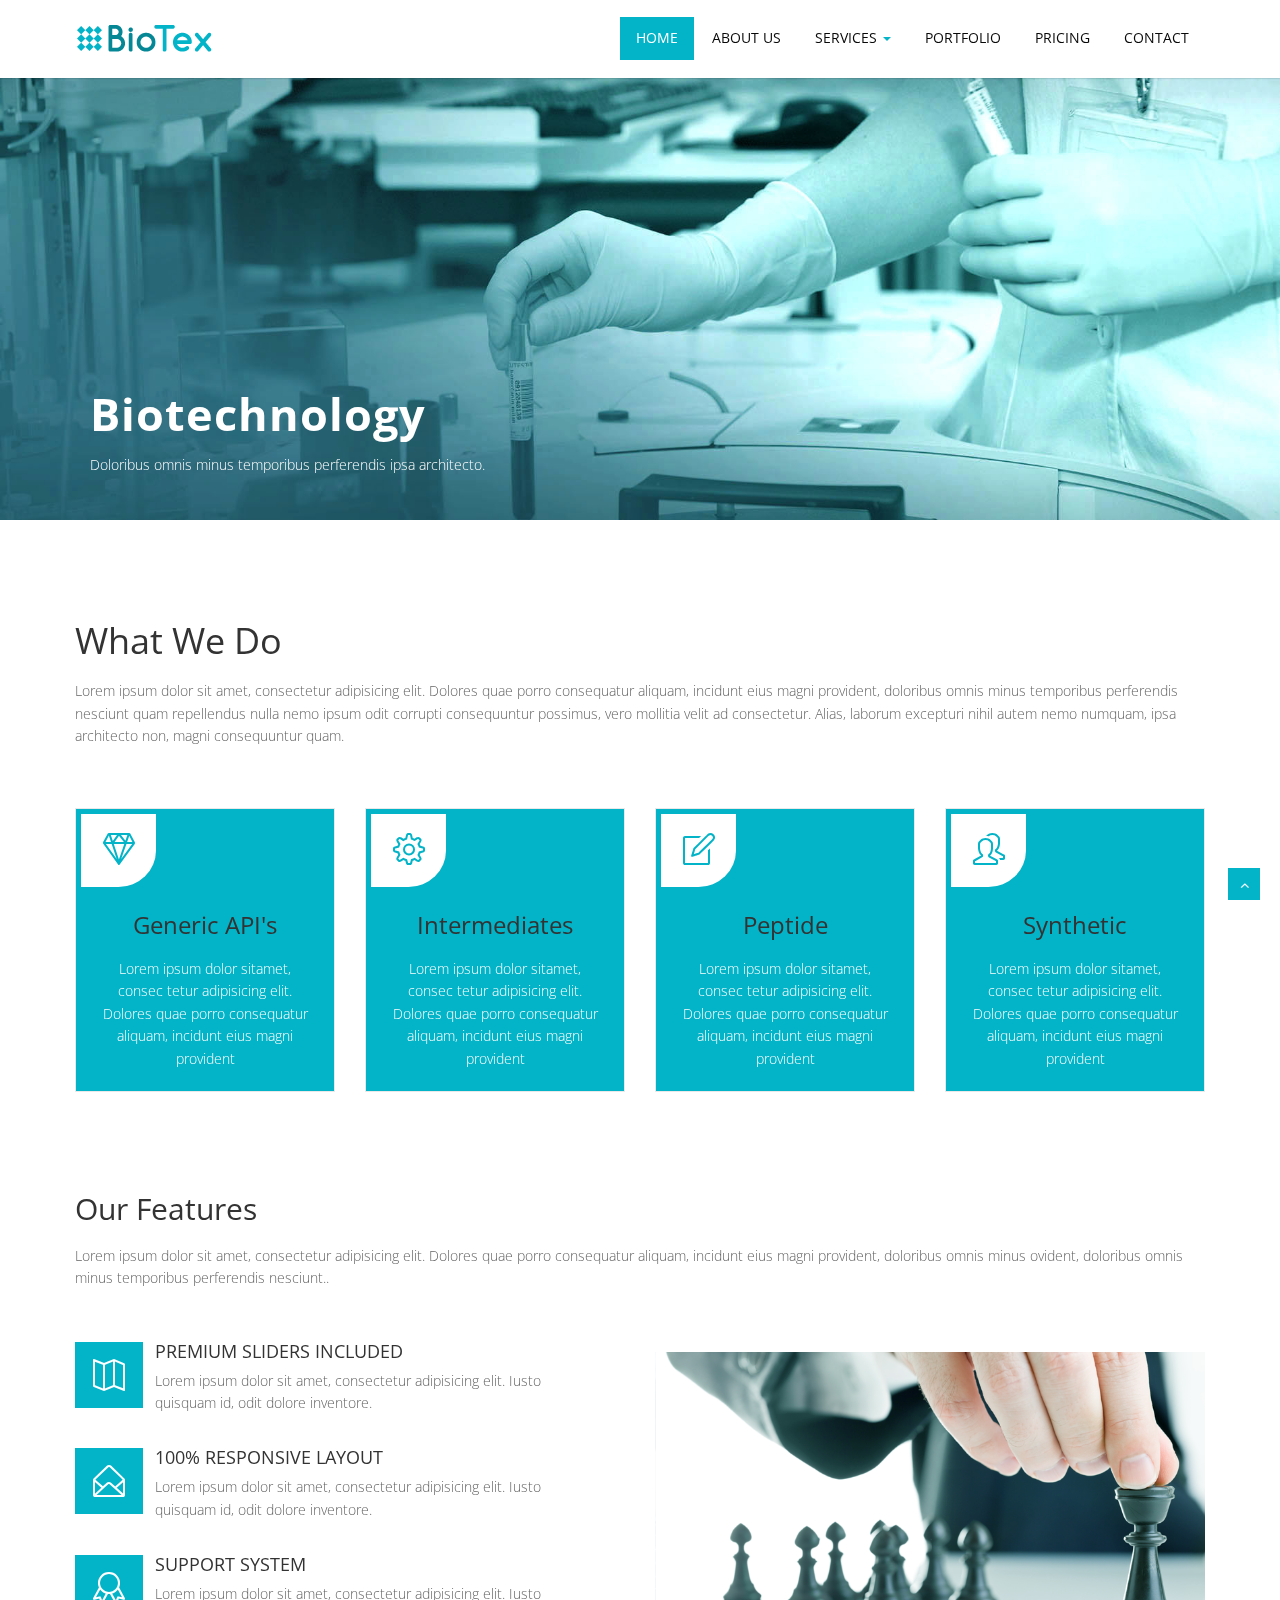
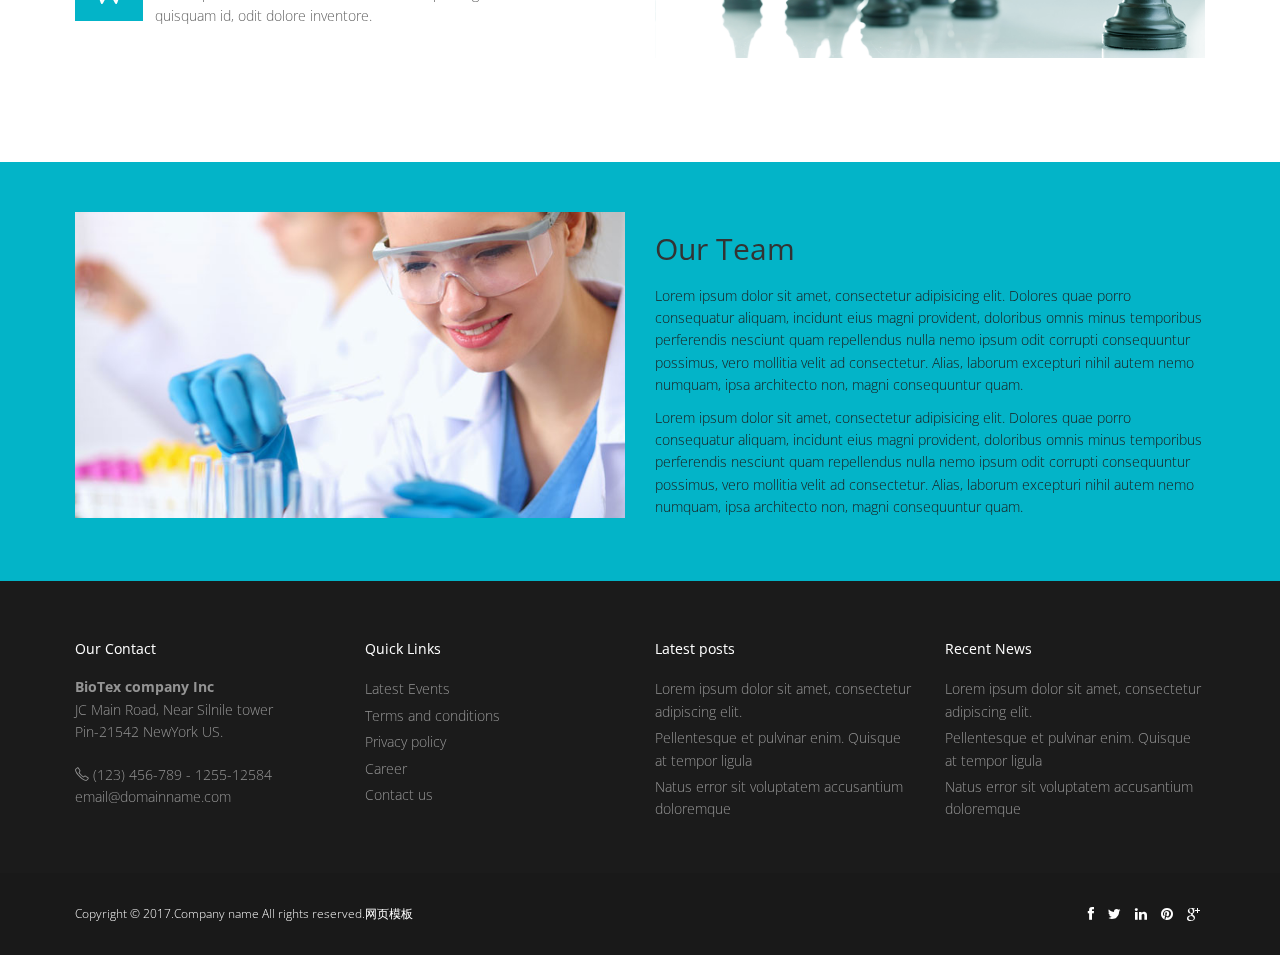
==== index.html @ 4a06a9ca "first add" ====
<!DOCTYPE html>
<html lang="en">
<head>
<meta charset="utf-8">
<title>Home</title>
<meta name="viewport" content="width=device-width, initial-scale=1.0" />
<meta name="description" content="" />
<meta name="author" content="" />
<!-- css -->
<link href="css/bootstrap.min.css" rel="stylesheet" />
<link rel="stylesheet" href="simple-line-icons/css/simple-line-icons.css">
<link href="css/fancybox/jquery.fancybox.css" rel="stylesheet"> 
<link href="css/flexslider.css" rel="stylesheet" /> 
<link href="css/style.css" rel="stylesheet" />
 
<!-- HTML5 shim, for IE6-8 support of HTML5 elements -->
<!--[if lt IE 9]>
      <script src="http://html5shim.googlecode.com/svn/trunk/html5.js"></script>
    <![endif]-->

</head>
<body>
<div id="wrapper" class="home-page">
	<!-- start header -->
	<header>
        <div class="navbar navbar-fixed-top">
            <div class="container">
                <div class="navbar-header">
                    <button type="button" class="navbar-toggle" data-toggle="collapse" data-target=".navbar-collapse">
                        <span class="icon-bar"></span>
                        <span class="icon-bar"></span>
                        <span class="icon-bar"></span>
                    </button>
                    <a class="navbar-brand" href="index.html"><img src="img/logo.png" alt="logo"/></a>
                </div>
                <div class="navbar-collapse collapse ">
                    <ul class="nav navbar-nav">
                        <li class="active"><a href="index.html">Home</a></li> 
						<li><a href="about.html">About Us</a></li>
						<li><a href="services.html">Services</a></li>
                        <li><a href="portfolio.html">Portfolio</a></li>
                        <li><a href="pricing.html">Pricing</a></li>
                        <li><a href="contact.html">Contact</a></li>
                    </ul>
                </div>
            </div>
        </div>
		
		
<div class="navbar-wrapper">
            <div class="container-fluid">
                <nav class="navbar navbar-fixed-top">
                    <div class="container">
                        <div class="navbar-header">
                            <button type="button" class="navbar-toggle collapsed" data-toggle="collapse" data-target="#navbar" aria-expanded="false" aria-controls="navbar">
                            <span class="sr-only">Toggle navigation</span>
                            <span class="icon-bar"></span>
                            <span class="icon-bar"></span>
                            <span class="icon-bar"></span>
                            </button>
                    <a class="navbar-brand" href="index.html"><img src="img/logo.png" alt="logo"/></a>
                            
                        </div>
                        <div id="navbar" class="navbar-collapse collapse">
						
						  <ul class="nav navbar-nav">
                        <li class="active"><a href="index.html">Home</a></li> 
						<li><a href="about.html">About Us</a></li> 
						  <li class=" dropdown"><a href="#" class="dropdown-toggle active" data-toggle="dropdown" role="button" aria-haspopup="true" aria-expanded="false">Services <span class="caret"></span></a>
                                        <ul class="dropdown-menu">
                                            <li><a href="services.html">IT Services</a></li>
                                            <li><a href="#">Consultancy</a></li>
                                            <li><a href="#">Mobile Dev</a></li>
                                        </ul>
                                    </li>
									
                        <li><a href="portfolio.html">Portfolio</a></li>
                        <li><a href="pricing.html">Pricing</a></li>
                        <li><a href="contact.html">Contact</a></li>
                    </ul>
					
                            
                                    
                            </ul> 
                        </div>
                    </div>
                </nav>
            </div>
        </div>
		
	</header>
	<!-- end header -->
	<section id="banner">

	<!-- Slider -->
        <div id="main-slider" class="flexslider">
            <ul class="slides">
              <li>
                <img src="img/slides/1.jpg" alt="" />
					 <div class="container">
					<div class="row">
						<div class="col-lg-12">
                <div class="flex-caption">
                    <h3>Biotechnology</h3> 
					<p>Doloribus omnis minus temporibus perferendis ipsa architecto.</p>  
                </div>
				 </div>
            </div>
        </div>
              </li>
              <li>
                <img src="img/slides/2.jpg" alt="" />
				 <div class="container">
					<div class="row">
						<div class="col-lg-12">
                <div class="flex-caption">
                    <h3>Active Pharma</h3> 
					<p>Lorem ipsum dolor sit amet, consectetur adipisicing elitincidunt.</p>  
                </div>
				 </div>
            </div>
        </div>
              </li>
            </ul>
        </div>
		
	<!-- end slider -->
 
	</section>
	<section class="callaction">
	<div class="container">
		<div class="row">
			<div class="col-lg-12">
				<div><h1>What We Do</h1>Lorem ipsum dolor sit amet, consectetur adipisicing elit. Dolores quae porro consequatur aliquam, incidunt eius magni provident, doloribus omnis minus temporibus perferendis nesciunt quam repellendus nulla nemo ipsum odit corrupti consequuntur possimus, vero mollitia velit ad consectetur. Alias, laborum excepturi nihil autem nemo numquam, ipsa architecto non, magni consequuntur quam.</div>
				
			</div>
		</div>
	</div>
	</section>
	
	
	<section id="content">
	
	
	<div class="container">
			<div class="row">
		<div class="skill-home"> <div class="skill-home-solid clearfix"> 
		<div class="col-md-3 text-center">
		<div class="box-content"> 
		<span class="icons c1"><i class="icon-diamond icons"></i></span> <div class="box-area">
		<h3>Generic API's</h3> <p>Lorem ipsum dolor sitamet, consec tetur adipisicing elit. Dolores quae porro consequatur aliquam, incidunt eius magni provident</p></div>
		</div></div>
		<div class="col-md-3 text-center"> 
		<div class="box-content"> 
		<span class="icons c2"><i class="icon-settings icons"></i></span> <div class="box-area">
		<h3>Intermediates</h3> <p>Lorem ipsum dolor sitamet, consec tetur adipisicing elit. Dolores quae porro consequatur aliquam, incidunt eius magni provident</p></div>
		</div></div>
		<div class="col-md-3 text-center"> 
		<div class="box-content"> 
		<span class="icons c3"><i class="icon-note icons"></i></span> <div class="box-area">
		<h3>Peptide</h3> <p>Lorem ipsum dolor sitamet, consec tetur adipisicing elit. Dolores quae porro consequatur aliquam, incidunt eius magni provident</p></div>
		</div></div>
		<div class="col-md-3 text-center"> 
		<div class="box-content">
		<span class="icons c4"><i class="icon-people icons"></i></span> <div class="box-area">
		<h3>Synthetic</h3> <p>Lorem ipsum dolor sitamet, consec tetur adipisicing elit. Dolores quae porro consequatur aliquam, incidunt eius magni provident</p>
		</div></div>
		</div></div></div>
		</div> 
	 

	</div>
	</section>
	<section class="features">
        <div class="container">
		  	<div class="row">
			<div class="col-md-12">
				<div><h2>Our Features</h2>Lorem ipsum dolor sit amet, consectetur adipisicing elit. Dolores quae porro consequatur aliquam, incidunt eius magni provident, doloribus omnis minus ovident, doloribus omnis minus temporibus perferendis nesciunt..</div>
				<br/>
			</div>
		</div>
          <div class="row">         
            <div class="col-md-6">
              <div class="features-item">
                <div class="features">
                  <div class="icon">
                   <i class="icon-map icons"></i>
                  </div>
                  <div class="features-content">
                    <h3>Premium Sliders Included</h3>
                    <p>Lorem ipsum dolor sit amet, consectetur adipisicing elit. Iusto quisquam id, odit dolore inventore.</p>
                  </div>
                </div>
                <div class="features">
                  <div class="icon">
                    <i class="icon-envelope-open icons"></i>
                  </div>
                  <div class="features-content">
                    <h3>100% Responsive Layout</h3>
                    <p>Lorem ipsum dolor sit amet, consectetur adipisicing elit. Iusto quisquam id, odit dolore inventore.</p>
                  </div>
                </div>
                <div class="features">
                  <div class="icon">
                    <i class="icon-badge icons"></i>
                  </div>
                  <div class="features-content">
                    <h3>Support System</h3>
                    <p>Lorem ipsum dolor sit amet, consectetur adipisicing elit. Iusto quisquam id, odit dolore inventore.</p>
                  </div>
                </div>
              </div>
            </div>
            <div class="col-md-6">
              <img class="img-responsive" src="img/img1.png" alt="">
            </div>
          </div>
        </div>
      </section>
	  
		<section class="aboutUs">
	<div class="container">
		<div class="row">
		<div class="col-md-6"><img src="img/img2.png" class="img-center" alt="" /></div>
			<div class="col-md-6">
				<div><h2>Our Team</h2>
				<p>Lorem ipsum dolor sit amet, consectetur adipisicing elit. Dolores quae porro consequatur aliquam, incidunt eius magni provident, doloribus omnis minus temporibus perferendis nesciunt quam repellendus nulla nemo ipsum odit corrupti consequuntur possimus, vero mollitia velit ad consectetur. Alias, laborum excepturi nihil autem nemo numquam, ipsa architecto non, magni consequuntur quam.</p>
				<p>Lorem ipsum dolor sit amet, consectetur adipisicing elit. Dolores quae porro consequatur aliquam, incidunt eius magni provident, doloribus omnis minus temporibus perferendis nesciunt quam repellendus nulla nemo ipsum odit corrupti consequuntur possimus, vero mollitia velit ad consectetur. Alias, laborum excepturi nihil autem nemo numquam, ipsa architecto non, magni consequuntur quam.</p>
				</div>
				<br/>
			</div>
		</div> 
	
	</div>
	</section> 
	 
	<footer>
	<div class="container">
		<div class="row">
			<div class="col-lg-3">
				<div class="widget">
					<h5 class="widgetheading">Our Contact</h5>
					<address>
					<strong>BioTex company Inc</strong><br>
					JC Main Road, Near Silnile tower<br>
					 Pin-21542 NewYork US.</address>
					<p>
						<i class="icon-phone"></i> (123) 456-789 - 1255-12584 <br>
						<i class="icon-envelope-alt"></i> email@domainname.com
					</p>
				</div>
			</div>
			<div class="col-lg-3">
				<div class="widget">
					<h5 class="widgetheading">Quick Links</h5>
					<ul class="link-list">
						<li><a href="#">Latest Events</a></li>
						<li><a href="#">Terms and conditions</a></li>
						<li><a href="#">Privacy policy</a></li>
						<li><a href="#">Career</a></li>
						<li><a href="#">Contact us</a></li>
					</ul>
				</div>
			</div>
			<div class="col-lg-3">
				<div class="widget">
					<h5 class="widgetheading">Latest posts</h5>
					<ul class="link-list">
						<li><a href="#">Lorem ipsum dolor sit amet, consectetur adipiscing elit.</a></li>
						<li><a href="#">Pellentesque et pulvinar enim. Quisque at tempor ligula</a></li>
						<li><a href="#">Natus error sit voluptatem accusantium doloremque</a></li>
					</ul>
				</div>
			</div>
			<div class="col-lg-3">
				<div class="widget">
					<h5 class="widgetheading">Recent News</h5>
					<ul class="link-list">
						<li><a href="#">Lorem ipsum dolor sit amet, consectetur adipiscing elit.</a></li>
						<li><a href="#">Pellentesque et pulvinar enim. Quisque at tempor ligula</a></li>
						<li><a href="#">Natus error sit voluptatem accusantium doloremque</a></li>
					</ul>
				</div>
			</div>
		</div>
	</div>
	<div id="sub-footer">
		<div class="container">
			<div class="row">
				<div class="col-lg-6">
					<div class="copyright">
						<p>
							Copyright &copy; 2017.Company name All rights reserved.<a target="_blank" href="http://sc.chinaz.com/moban/">&#x7F51;&#x9875;&#x6A21;&#x677F;</a>
						</p>
					</div>
				</div>
				<div class="col-lg-6">
					<ul class="social-network">
						<li><a href="#" data-placement="top" title="Facebook"><i class="fa fa-facebook"></i></a></li>
						<li><a href="#" data-placement="top" title="Twitter"><i class="fa fa-twitter"></i></a></li>
						<li><a href="#" data-placement="top" title="Linkedin"><i class="fa fa-linkedin"></i></a></li>
						<li><a href="#" data-placement="top" title="Pinterest"><i class="fa fa-pinterest"></i></a></li>
						<li><a href="#" data-placement="top" title="Google plus"><i class="fa fa-google-plus"></i></a></li>
					</ul>
				</div>
			</div>
		</div>
	</div>
	</footer>
</div>
<a href="#" class="scrollup"><i class="fa fa-angle-up active"></i></a>
<!-- javascript
    ================================================== -->
<!-- Placed at the end of the document so the pages load faster -->
<script src="js/jquery.js"></script>
<script src="js/jquery.easing.1.3.js"></script>
<script src="js/bootstrap.min.js"></script>
<script src="js/jquery.fancybox.pack.js"></script>
<script src="js/jquery.fancybox-media.js"></script> 
<script src="js/portfolio/jquery.quicksand.js"></script>
<script src="js/portfolio/setting.js"></script>
<script src="js/jquery.flexslider.js"></script>
<script src="js/animate.js"></script>
<script src="js/custom.js"></script> 
</body>
</html>
---- simple-line-icons/css/simple-line-icons.css ----
@font-face {
  font-family: 'simple-line-icons';
  src: url('../fonts/Simple-Line-Icons.eot?-i3a2kk');
  src: url('../fonts/Simple-Line-Icons.eot?#iefix-i3a2kk') format('embedded-opentype'), url('../fonts/Simple-Line-Icons.ttf?-i3a2kk') format('truetype'), url('../fonts/Simple-Line-Icons.woff2?-i3a2kk') format('woff2'), url('../fonts/Simple-Line-Icons.woff?-i3a2kk') format('woff'), url('../fonts/Simple-Line-Icons.svg?-i3a2kk#simple-line-icons') format('svg');
  font-weight: normal;
  font-style: normal;
}
/*
 Use the following CSS code if you want to have a class per icon.
 Instead of a list of all class selectors, you can use the generic [class*="icon-"] selector, but it's slower: 
*/
.icon-user,
.icon-people,
.icon-user-female,
.icon-user-follow,
.icon-user-following,
.icon-user-unfollow,
.icon-login,
.icon-logout,
.icon-emotsmile,
.icon-phone,
.icon-call-end,
.icon-call-in,
.icon-call-out,
.icon-map,
.icon-location-pin,
.icon-direction,
.icon-directions,
.icon-compass,
.icon-layers,
.icon-menu,
.icon-list,
.icon-options-vertical,
.icon-options,
.icon-arrow-down,
.icon-arrow-left,
.icon-arrow-right,
.icon-arrow-up,
.icon-arrow-up-circle,
.icon-arrow-left-circle,
.icon-arrow-right-circle,
.icon-arrow-down-circle,
.icon-check,
.icon-clock,
.icon-plus,
.icon-close,
.icon-trophy,
.icon-screen-smartphone,
.icon-screen-desktop,
.icon-plane,
.icon-notebook,
.icon-mustache,
.icon-mouse,
.icon-magnet,
.icon-energy,
.icon-disc,
.icon-cursor,
.icon-cursor-move,
.icon-crop,
.icon-chemistry,
.icon-speedometer,
.icon-shield,
.icon-screen-tablet,
.icon-magic-wand,
.icon-hourglass,
.icon-graduation,
.icon-ghost,
.icon-game-controller,
.icon-fire,
.icon-eyeglass,
.icon-envelope-open,
.icon-envelope-letter,
.icon-bell,
.icon-badge,
.icon-anchor,
.icon-wallet,
.icon-vector,
.icon-speech,
.icon-puzzle,
.icon-printer,
.icon-present,
.icon-playlist,
.icon-pin,
.icon-picture,
.icon-handbag,
.icon-globe-alt,
.icon-globe,
.icon-folder-alt,
.icon-folder,
.icon-film,
.icon-feed,
.icon-drop,
.icon-drawar,
.icon-docs,
.icon-doc,
.icon-diamond,
.icon-cup,
.icon-calculator,
.icon-bubbles,
.icon-briefcase,
.icon-book-open,
.icon-basket-loaded,
.icon-basket,
.icon-bag,
.icon-action-undo,
.icon-action-redo,
.icon-wrench,
.icon-umbrella,
.icon-trash,
.icon-tag,
.icon-support,
.icon-frame,
.icon-size-fullscreen,
.icon-size-actual,
.icon-shuffle,
.icon-share-alt,
.icon-share,
.icon-rocket,
.icon-question,
.icon-pie-chart,
.icon-pencil,
.icon-note,
.icon-loop,
.icon-home,
.icon-grid,
.icon-graph,
.icon-microphone,
.icon-music-tone-alt,
.icon-music-tone,
.icon-earphones-alt,
.icon-earphones,
.icon-equalizer,
.icon-like,
.icon-dislike,
.icon-control-start,
.icon-control-rewind,
.icon-control-play,
.icon-control-pause,
.icon-control-forward,
.icon-control-end,
.icon-volume-1,
.icon-volume-2,
.icon-volume-off,
.icon-calender,
.icon-bulb,
.icon-chart,
.icon-ban,
.icon-bubble,
.icon-camrecorder,
.icon-camera,
.icon-cloud-download,
.icon-cloud-upload,
.icon-envelope,
.icon-eye,
.icon-flag,
.icon-heart,
.icon-info,
.icon-key,
.icon-link,
.icon-lock,
.icon-lock-open,
.icon-magnifier,
.icon-magnifier-add,
.icon-magnifier-remove,
.icon-paper-clip,
.icon-paper-plane,
.icon-power,
.icon-refresh,
.icon-reload,
.icon-settings,
.icon-star,
.icon-symble-female,
.icon-symbol-male,
.icon-target,
.icon-credit-card,
.icon-paypal,
.icon-social-tumblr,
.icon-social-twitter,
.icon-social-facebook,
.icon-social-instagram,
.icon-social-linkedin,
.icon-social-pintarest,
.icon-social-github,
.icon-social-gplus,
.icon-social-reddit,
.icon-social-skype,
.icon-social-dribbble,
.icon-social-behance,
.icon-social-foursqare,
.icon-social-soundcloud,
.icon-social-spotify,
.icon-social-stumbleupon,
.icon-social-youtube,
.icon-social-dropbox {
  font-family: 'simple-line-icons';
  speak: none;
  font-style: normal;
  font-weight: normal;
  font-variant: normal;
  text-transform: none;
  line-height: 1;
  /* Better Font Rendering =========== */
  -webkit-font-smoothing: antialiased;
  -moz-osx-font-smoothing: grayscale;
}
.icon-user:before {
  content: "\e005";
}
.icon-people:before {
  content: "\e001";
}
.icon-user-female:before {
  content: "\e000";
}
.icon-user-follow:before {
  content: "\e002";
}
.icon-user-following:before {
  content: "\e003";
}
.icon-user-unfollow:before {
  content: "\e004";
}
.icon-login:before {
  content: "\e066";
}
.icon-logout:before {
  content: "\e065";
}
.icon-emotsmile:before {
  content: "\e021";
}
.icon-phone:before {
  content: "\e600";
}
.icon-call-end:before {
  content: "\e048";
}
.icon-call-in:before {
  content: "\e047";
}
.icon-call-out:before {
  content: "\e046";
}
.icon-map:before {
  content: "\e033";
}
.icon-location-pin:before {
  content: "\e096";
}
.icon-direction:before {
  content: "\e042";
}
.icon-directions:before {
  content: "\e041";
}
.icon-compass:before {
  content: "\e045";
}
.icon-layers:before {
  content: "\e034";
}
.icon-menu:before {
  content: "\e601";
}
.icon-list:before {
  content: "\e067";
}
.icon-options-vertical:before {
  content: "\e602";
}
.icon-options:before {
  content: "\e603";
}
.icon-arrow-down:before {
  content: "\e604";
}
.icon-arrow-left:before {
  content: "\e605";
}
.icon-arrow-right:before {
  content: "\e606";
}
.icon-arrow-up:before {
  content: "\e607";
}
.icon-arrow-up-circle:before {
  content: "\e078";
}
.icon-arrow-left-circle:before {
  content: "\e07a";
}
.icon-arrow-right-circle:before {
  content: "\e079";
}
.icon-arrow-down-circle:before {
  content: "\e07b";
}
.icon-check:before {
  content: "\e080";
}
.icon-clock:before {
  content: "\e081";
}
.icon-plus:before {
  content: "\e095";
}
.icon-close:before {
  content: "\e082";
}
.icon-trophy:before {
  content: "\e006";
}
.icon-screen-smartphone:before {
  content: "\e010";
}
.icon-screen-desktop:before {
  content: "\e011";
}
.icon-plane:before {
  content: "\e012";
}
.icon-notebook:before {
  content: "\e013";
}
.icon-mustache:before {
  content: "\e014";
}
.icon-mouse:before {
  content: "\e015";
}
.icon-magnet:before {
  content: "\e016";
}
.icon-energy:before {
  content: "\e020";
}
.icon-disc:before {
  content: "\e022";
}
.icon-cursor:before {
  content: "\e06e";
}
.icon-cursor-move:before {
  content: "\e023";
}
.icon-crop:before {
  content: "\e024";
}
.icon-chemistry:before {
  content: "\e026";
}
.icon-speedometer:before {
  content: "\e007";
}
.icon-shield:before {
  content: "\e00e";
}
.icon-screen-tablet:before {
  content: "\e00f";
}
.icon-magic-wand:before {
  content: "\e017";
}
.icon-hourglass:before {
  content: "\e018";
}
.icon-graduation:before {
  content: "\e019";
}
.icon-ghost:before {
  content: "\e01a";
}
.icon-game-controller:before {
  content: "\e01b";
}
.icon-fire:before {
  content: "\e01c";
}
.icon-eyeglass:before {
  content: "\e01d";
}
.icon-envelope-open:before {
  content: "\e01e";
}
.icon-envelope-letter:before {
  content: "\e01f";
}
.icon-bell:before {
  content: "\e027";
}
.icon-badge:before {
  content: "\e028";
}
.icon-anchor:before {
  content: "\e029";
}
.icon-wallet:before {
  content: "\e02a";
}
.icon-vector:before {
  content: "\e02b";
}
.icon-speech:before {
  content: "\e02c";
}
.icon-puzzle:before {
  content: "\e02d";
}
.icon-printer:before {
  content: "\e02e";
}
.icon-present:before {
  content: "\e02f";
}
.icon-playlist:before {
  content: "\e030";
}
.icon-pin:before {
  content: "\e031";
}
.icon-picture:before {
  content: "\e032";
}
.icon-handbag:before {
  content: "\e035";
}
.icon-globe-alt:before {
  content: "\e036";
}
.icon-globe:before {
  content: "\e037";
}
.icon-folder-alt:before {
  content: "\e039";
}
.icon-folder:before {
  content: "\e089";
}
.icon-film:before {
  content: "\e03a";
}
.icon-feed:before {
  content: "\e03b";
}
.icon-drop:before {
  content: "\e03e";
}
.icon-drawar:before {
  content: "\e03f";
}
.icon-docs:before {
  content: "\e040";
}
.icon-doc:before {
  content: "\e085";
}
.icon-diamond:before {
  content: "\e043";
}
.icon-cup:before {
  content: "\e044";
}
.icon-calculator:before {
  content: "\e049";
}
.icon-bubbles:before {
  content: "\e04a";
}
.icon-briefcase:before {
  content: "\e04b";
}
.icon-book-open:before {
  content: "\e04c";
}
.icon-basket-loaded:before {
  content: "\e04d";
}
.icon-basket:before {
  content: "\e04e";
}
.icon-bag:before {
  content: "\e04f";
}
.icon-action-undo:before {
  content: "\e050";
}
.icon-action-redo:before {
  content: "\e051";
}
.icon-wrench:before {
  content: "\e052";
}
.icon-umbrella:before {
  content: "\e053";
}
.icon-trash:before {
  content: "\e054";
}
.icon-tag:before {
  content: "\e055";
}
.icon-support:before {
  content: "\e056";
}
.icon-frame:before {
  content: "\e038";
}
.icon-size-fullscreen:before {
  content: "\e057";
}
.icon-size-actual:before {
  content: "\e058";
}
.icon-shuffle:before {
  content: "\e059";
}
.icon-share-alt:before {
  content: "\e05a";
}
.icon-share:before {
  content: "\e05b";
}
.icon-rocket:before {
  content: "\e05c";
}
.icon-question:before {
  content: "\e05d";
}
.icon-pie-chart:before {
  content: "\e05e";
}
.icon-pencil:before {
  content: "\e05f";
}
.icon-note:before {
  content: "\e060";
}
.icon-loop:before {
  content: "\e064";
}
.icon-home:before {
  content: "\e069";
}
.icon-grid:before {
  content: "\e06a";
}
.icon-graph:before {
  content: "\e06b";
}
.icon-microphone:before {
  content: "\e063";
}
.icon-music-tone-alt:before {
  content: "\e061";
}
.icon-music-tone:before {
  content: "\e062";
}
.icon-earphones-alt:before {
  content: "\e03c";
}
.icon-earphones:before {
  content: "\e03d";
}
.icon-equalizer:before {
  content: "\e06c";
}
.icon-like:before {
  content: "\e068";
}
.icon-dislike:before {
  content: "\e06d";
}
.icon-control-start:before {
  content: "\e06f";
}
.icon-control-rewind:before {
  content: "\e070";
}
.icon-control-play:before {
  content: "\e071";
}
.icon-control-pause:before {
  content: "\e072";
}
.icon-control-forward:before {
  content: "\e073";
}
.icon-control-end:before {
  content: "\e074";
}
.icon-volume-1:before {
  content: "\e09f";
}
.icon-volume-2:before {
  content: "\e0a0";
}
.icon-volume-off:before {
  content: "\e0a1";
}
.icon-calender:before {
  content: "\e075";
}
.icon-bulb:before {
  content: "\e076";
}
.icon-chart:before {
  content: "\e077";
}
.icon-ban:before {
  content: "\e07c";
}
.icon-bubble:before {
  content: "\e07d";
}
.icon-camrecorder:before {
  content: "\e07e";
}
.icon-camera:before {
  content: "\e07f";
}
.icon-cloud-download:before {
  content: "\e083";
}
.icon-cloud-upload:before {
  content: "\e084";
}
.icon-envelope:before {
  content: "\e086";
}
.icon-eye:before {
  content: "\e087";
}
.icon-flag:before {
  content: "\e088";
}
.icon-heart:before {
  content: "\e08a";
}
.icon-info:before {
  content: "\e08b";
}
.icon-key:before {
  content: "\e08c";
}
.icon-link:before {
  content: "\e08d";
}
.icon-lock:before {
  content: "\e08e";
}
.icon-lock-open:before {
  content: "\e08f";
}
.icon-magnifier:before {
  content: "\e090";
}
.icon-magnifier-add:before {
  content: "\e091";
}
.icon-magnifier-remove:before {
  content: "\e092";
}
.icon-paper-clip:before {
  content: "\e093";
}
.icon-paper-plane:before {
  content: "\e094";
}
.icon-power:before {
  content: "\e097";
}
.icon-refresh:before {
  content: "\e098";
}
.icon-reload:before {
  content: "\e099";
}
.icon-settings:before {
  content: "\e09a";
}
.icon-star:before {
  content: "\e09b";
}
.icon-symble-female:before {
  content: "\e09c";
}
.icon-symbol-male:before {
  content: "\e09d";
}
.icon-target:before {
  content: "\e09e";
}
.icon-credit-card:before {
  content: "\e025";
}
.icon-paypal:before {
  content: "\e608";
}
.icon-social-tumblr:before {
  content: "\e00a";
}
.icon-social-twitter:before {
  content: "\e009";
}
.icon-social-facebook:before {
  content: "\e00b";
}
.icon-social-instagram:before {
  content: "\e609";
}
.icon-social-linkedin:before {
  content: "\e60a";
}
.icon-social-pintarest:before {
  content: "\e60b";
}
.icon-social-github:before {
  content: "\e60c";
}
.icon-social-gplus:before {
  content: "\e60d";
}
.icon-social-reddit:before {
  content: "\e60e";
}
.icon-social-skype:before {
  content: "\e60f";
}
.icon-social-dribbble:before {
  content: "\e00d";
}
.icon-social-behance:before {
  content: "\e610";
}
.icon-social-foursqare:before {
  content: "\e611";
}
.icon-social-soundcloud:before {
  content: "\e612";
}
.icon-social-spotify:before {
  content: "\e613";
}
.icon-social-stumbleupon:before {
  content: "\e614";
}
.icon-social-youtube:before {
  content: "\e008";
}
.icon-social-dropbox:before {
  content: "\e00c";
}
---- css/style.css ----
/*
Author URI: http://webthemez.com/
Note: 
Licence under Creative Commons Attribution 3.0 
Do not remove the back-link in this web template 
-------------------------------------------------------*/

@import url('http://fonts.googleapis.com/css?family=Noto+Serif:400,400italic,700|Open+Sans:400,600,700'); 
@import url('font-awesome.css');  
@import url('animate.css');

body {
	font-family:'Open Sans', Arial, sans-serif;
	font-size:14px;
	font-weight:300;
	line-height:1.6em;
	color:#656565;
	background: #fff;
}

a:active {
	outline:0;
}

.clear {
	clear:both;
}

h1,h2, h3, h4, h5, h6 {
	font-family:'Open Sans', Arial, sans-serif;
	font-weight: normal;
	line-height:1.1em;
	color:#333;
	margin-bottom: 20px;
}
 
.container {
	padding:0 20px 0 20px;
	position:relative;
}

#wrapper{
	width:100%;
	margin:0;	
	padding:0;
}

.row,.row-fluid {
	margin-bottom:30px;
}

.row .row,.row-fluid .row-fluid{
	margin-bottom:30px;
}

.row.nomargin,.row-fluid.nomargin {
	margin-bottom:0;
}

img.img-polaroid {
	margin:0 0 20px 0;
}
.img-box {
	max-width:100%;
}
.flex-control-nav li{
display:none;
}
/*  Header
==================================== */
 
header .navbar {
    margin-bottom: 0;
}

.navbar-default {
    border: none;
}

.navbar-brand {
    color: #222;
    text-transform: uppercase;
    font-size: 24px;
    font-weight: 700;
    line-height: 1em;
    letter-spacing: -1px;
    margin-top: 12px;
    padding: 0 0 0 15px;
}
.navbar-default .navbar-brand{
color: #1891EC;margin: 11px 0 0;}

header .navbar-collapse  ul.navbar-nav {
    float: right;
    margin-right: 0;
}
header .navbar {min-height: 70px;padding: 18px 0;background: #FFFFFF;box-shadow: 1px -2px 3px #000;}
.home-page header .navbar-default{
    background: rgb(255, 255, 255);
    /* position: absolute; */
    width: 100%;
}

header .nav li a:hover,
header .nav li a:focus,
header .nav li.active a,
header .nav li.active a:hover,
header .nav li a.dropdown-toggle:hover,
header .nav li a.dropdown-toggle:focus,
header .nav li.active ul.dropdown-menu li a:hover,
header .nav li.active ul.dropdown-menu li.active a{
    -webkit-transition: all .3s ease;
    -moz-transition: all .3s ease;
    -ms-transition: all .3s ease;
    -o-transition: all .3s ease;
    transition: all .3s ease;
}


header .navbar-default .navbar-nav > .open > a,
header .navbar-default .navbar-nav > .open > a:hover,
header .navbar-default .navbar-nav > .open > a:focus {
    -webkit-transition: all .3s ease;
    -moz-transition: all .3s ease;
    -ms-transition: all .3s ease;
    -o-transition: all .3s ease;
    transition: all .3s ease;
}


header .navbar {
    min-height: 70px;
    padding: 5px 0;
}

header .navbar-nav > li  {
    padding-bottom: 12px;
    padding-top: 12px;
}

header  .navbar-nav > li > a {
    padding-bottom: 6px;
    padding-top: 5px;
    margin-left: 2px;
    line-height: 30px;
	font-weight: 700;
    -webkit-transition: all .3s ease;
    -moz-transition: all .3s ease;
    -ms-transition: all .3s ease;
    -o-transition: all .3s ease;
    transition: all .3s ease;
}


.dropdown-menu li a:hover {
    color: #fff !important;
}

header .nav .caret {
    border-bottom-color: #f5f5f5;
    border-top-color: #03b4c8;
}
.navbar-default .navbar-nav > .active > a,
.navbar-default .navbar-nav > .active > a:hover,
.navbar-default .navbar-nav > .active > a:focus {
  background-color: #fff;
}
.navbar-default .navbar-nav > .open > a,
.navbar-default .navbar-nav > .open > a:hover,
.navbar-default .navbar-nav > .open > a:focus {
  background-color:  #fff;
}	
	

.dropdown-menu  {
    box-shadow: none;
    border-radius: 0;
	border: none;
}

.dropdown-menu li:last-child  {
	padding-bottom: 0 !important;
	margin-bottom: 0;
}

header .nav li .dropdown-menu  {
   padding: 0;
}

header .nav li .dropdown-menu li a {
   line-height: 28px;
   padding: 3px 12px;
}

/* --- menu --- */

header .navigation {
	float:right;
}

header ul.nav li {
	border:none;
	margin:0;
}

header ul.nav li a {	
	font-size:12px;
	border:none;
	font-weight:700;
	text-transform:uppercase;
}

header ul.nav li ul li a {	
	font-size:12px;
	border:none;
	font-weight:300;
	text-transform:uppercase;
}


.navbar .nav > li > a {
  color: #080808;
  text-shadow: none;
  border: 1px solid rgba(255, 255, 255, 0) !important;
  font-size: 14px;
  font-weight: normal;
}

.navbar .nav a:hover {
	background:none;
	color: #03b4c8 !important;
}

.navbar .nav > .active > a,.navbar .nav > .active > a:hover {
	background: #03b4c8;
	color: #ffffff !important;
}

.navbar .nav > .active > a:active,.navbar .nav > .active > a:focus {
	background:none;
	outline:0;
	font-weight:700;
}

.navbar .nav li .dropdown-menu {
	z-index:2000;
}

header ul.nav li ul {
	margin-top:1px;
}
header ul.nav li ul li ul {
	margin:1px 0 0 1px;
}
.dropdown-menu .dropdown i {
	position:absolute;
	right:0;
	margin-top:3px;
	padding-left:20px;
}

.navbar .nav > li > .dropdown-menu:before {
  display: inline-block;
  border-right: none;
  border-bottom: none;
  border-left: none;
  border-bottom-color: none;
  content:none;
}
.navbar-default .navbar-nav>.active>a, .navbar-default .navbar-nav>.active>a:hover, .navbar-default .navbar-nav>.active>a:focus {
color: #FFFFFF;
/* border: 1px solid #FFFFFF !important; */
}


ul.nav li.dropdown a {
	z-index:1000;
	display:block;
}

 select.selectmenu {
	display:none;
}
.pageTitle{
color: #fff;
margin: 30px 0 3px;
display: inline-block;
}
 
#banner{
	width: 100%;
	background:#000;
	position:relative;
	margin:0;
	margin-top:70px;
	padding:0;
}

/*  Sliders
==================================== */
/* --- flexslider --- */
#main-slider:before {
content: '';
width: 100%;
height: 100%;
/* background: rgba(0, 148, 255, 0.74); */
z-index: 1;
position: absolute;
}
.flex-direction-nav a{
display:none;
}
.flexslider {
	padding:0;  
	background: #fff; 
	position: relative; 
	zoom: 1;
}
.flex-direction-nav .flex-prev{
left:0px; 
}
.flex-direction-nav .flex-next{ 
right:0px;
}
.flex-caption {zoom: 1;
bottom: 0; background-color: transparent; color: #fff; margin: 0; padding: 25px 25px 25px 30px; position: absolute; left: 0; text-align: left;margin: 10px auto;right: 0px;display: inline-block;}
.flex-caption h3 {color: #ffffff;letter-spacing: 1px;margin-bottom: 15px;text-transform: capitalize;font-size: 45px;font-weight: normal;font-weight: bold;} 
.skill-home{
margin-bottom:50px;
}
.c1{
/* border: #ed5441 1px solid; */
/* background:#ed5441; */
}
.c2{
/* border: #24DB5A 1px solid; */
/* background: #24DB5A; */
}
.c3{
/* border: #EC1890 1px solid; */
/* background: #EC1890; */
}
.c4{
/* border: #609cec 1px solid; */
/* background:#609cec; */
}
.box-content {
		border:1px solid #e9e9e9;
		position:relative;
		overflow:hidden;
		background: #03b4c8;
	}
	.box-content:after {
		background: #5cb7cc;
		width: 342px;
		height: 412px;
		content: '';
		position: absolute;
		left: -24px;
		-ms-transform: rotate(45deg);
		-webkit-transform: rotate(45deg);
		transform: rotate(45deg);
		z-index: -1;
	}
.skill-home .icons {padding: 7px 0 6px 0px;width: 65px;height: 50px;color: #03b4c8;font-size: 42px;font-size: 32px;text-align: center;-ms-border-radius: 50%;-moz-border-radius: 50%;-webkit-border-radius: 50%;border-radius: 0;display: inline-table;/* border: 1px solid #C8C8C8; *//* background: transparent; *//* color: #D92222; */float: left;background-color: #fff;margin: 5px;border-radius: 0 0 50%;}
.skill-home h2 {
padding-top: 20px;
font-size: 36px;
font-weight: 700;
} 
.testimonial-solid {
padding: 50px 0 60px 0;
margin: 0 0 0 0;
background: #FFFFFF;
text-align: center;
}
.testi-icon-area {
text-align: center;
position: absolute;
top: -84px;
margin: 0 auto; 
width: 100%;
}
.testi-icon-area .quote {
padding: 15px 0 0 0;
margin: 0 0 0 0;
background: #ffffff;
text-align: center;
color: #1891EC;
display: inline-table;
width: 70px;
height: 70px;
-ms-border-radius: 50%;
-moz-border-radius: 50%;
-webkit-border-radius: 50%;
border-radius: 50%;
font-size: 42px; 
border: 1px solid #1891EC;
display: none;
}

.testi-icon-area .carousel-inner { 
margin: 20px 0;
}
.carousel-indicators {
bottom: -30px;
}
.text-center img {
margin: auto;
}
.aboutUs{padding: 50px 0 0;background: #03b4c8;color: #1B1B1B;}
img.img-center {
margin: 0 auto;
display: block;
max-width: 100%;
}
.fancybox-title-inside-wrap {
    padding: 3px 30px 6px;
    background: #171717;
}
.fancybox-nav span{padding: 17px;background-position-x: 5px;}
.form-control {
    display: block;
    width: 100%;
    height: 48px;
    padding: 6px 12px;
    border-radius: 0;
 }
 .navbar-toggle .icon-bar {
    display: block;
    width: 22px;
    height: 2px;
    border-radius: 1px;
    background: #EF3231;
}
/* Testimonial
----------------------------------*/
.testimonial-area {
padding: 0 0 0 0;
margin:0;
background: url(../img/low-poly01.jpg) fixed center center;
background-size: cover;
-webkit-background-size: cover;
-moz-background-size: cover;
-ms-background-size: cover;
}
.testimonial-solid p {
color: #000000;
font-size: 16px;
line-height: 30px;
font-style: italic;
} 
section.callaction {
	/* background:#fff; */
	padding:50px 0 0 0;
}

/* Clients
------------------------------------ */
#clients {
  padding: 67px 0; }
  #clients .client .img {
    height: 76px;
    width: 138px;
    cursor: pointer;
    -webkit-transition: box-shadow .1s linear;
    -moz-transition: box-shadow .1s linear;
    transition: box-shadow .1s linear; }
    #clients .client .img:hover {
      cursor: pointer;
      /*box-shadow: 0px 0px 2px 0px rgb(155, 155, 155);*/
      border-radius: 8px; }
  #clients .client .client1 {
    background: url("../img/client1.png") 0 -75px; }
    #clients .client .client1:hover {
      background-position: 1px 0px; }
  #clients .client .client2 {
    background: url("../img/client2.png") 0 -75px; }
    #clients .client .client2:hover {
      background-position: -1px 0px; }
  #clients .client .client3 {
    background: url("../img/client3.png") 0 -76px; }
    #clients .client .client3:hover {
      background-position: 0px 0px; }


/* Content
==================================== */

#content {
	position:relative;
	/* background:#fff; */
	padding: 30px 0 0px 0;
}

#content img {
	max-width:100%;
	height:auto;
}
 
.cta-text {
	text-align: center;
	margin-top:10px;
}


.big-cta .cta {
	margin-top:10px;
}
 
.box {
	width: 100%;
	border: 1px solid #D4D4D4;
	display: inline-block;
}
.box-gray  {
	background: #f8f8f8;
	padding: 20px 20px 30px;
}
.box-gray  h4,.box-gray  i {
	margin-bottom: 20px;
}
.box-bottom {
	padding: 20px 0;
	text-align: center;
}
.box-bottom a {
	color: #fff;
	font-weight: 700;
}
.box-bottom a:hover {
	color: #eee;
	text-decoration: none;
}


/* Bottom
==================================== */

#bottom {
	background:#fcfcfc;
	padding:50px 0 0;

}
/* twitter */
#twitter-wrapper {
    text-align: center;
    width: 70%;
    margin: 0 auto;
}
#twitter em {
    font-style: normal;
    font-size: 13px;
}

#twitter em.twitterTime a {
	font-weight:600;
}

#twitter ul {
    padding: 0;
	list-style:none;
}
#twitter ul li {
    font-size: 20px;
    line-height: 1.6em;
    font-weight: 300;
    margin-bottom: 20px;
    position: relative;
    word-break: break-word;
}

.features .features-item {
  padding: 0 0 70px 0;
}
.features .features-item .features {
  margin-bottom: 34px;
}
.features .features-item .features .icon {
  float: left;
  background: #03b4c8;
  height: 66px;
}
.features .features-item .features .icon i {
  z-index: 99;
  font-size: 32px;
  margin: 17px 18px;
  color: #FFFFFF;
  display: inherit;
}
.features .features-item .features-content {
  margin-left: 80px;
  padding-right: 68px;
}
.features .features-item .features-content h3 {
  padding-bottom: 8px;
  text-transform: uppercase;
  margin: 0;
  font-size: 18px;
}
.features .features-item .features:hover .icon-radius:after {
  -webkit-transform: scale(1);
  -moz-transform: scale(1);
  -ms-transform: scale(1);
  -o-transform: scale(1);
  transform: scale(1);
}
.features img{
margin: 10px 0 0 0;
}
/* page headline
==================================== */

#inner-headline{background: #03b4c8;position: relative;margin: 0;margin-top: 76px;padding: 0;}


#inner-headline h2.pageTitle{
	color: #FFFFFF;
	padding: 5px 0 5px 2px;
	text-align: left;
	display:block;
	font-size: 32px;
	font-weight: normal;
	position: relative;
}

/* --- breadcrumbs --- */
#inner-headline ul.breadcrumb {
	margin:40px 0;
	float:left;
}

#inner-headline ul.breadcrumb li {
	margin-bottom:0;
	padding-bottom:0;
}
#inner-headline ul.breadcrumb li {
	font-size:13px;
	color:#fff;
}

#inner-headline ul.breadcrumb li i{
	color:#dedede;
}

#inner-headline ul.breadcrumb li a {
	color:#fff;
}

ul.breadcrumb li a:hover {
	text-decoration:none;
}

/* Forms
============================= */

/* --- contact form  ---- */
form#contactform input[type="text"] {
  width: 100%;
  border: 1px solid #f5f5f5;
  min-height: 40px;
  padding-left:20px;
  font-size:13px;
  padding-right:20px;
  -webkit-box-sizing: border-box;
     -moz-box-sizing: border-box;
          box-sizing: border-box;

}

form#contactform textarea {
border: 1px solid #f5f5f5;
  width: 100%;
  padding-left:20px;
  padding-top:10px;
  font-size:13px;
  padding-right:20px;
  -webkit-box-sizing: border-box;
     -moz-box-sizing: border-box;
          box-sizing: border-box;

}

form#contactform .validation {
	font-size:11px;
}

#sendmessage {
	border:1px solid #e6e6e6;
	background:#f6f6f6;
	display:none;
	text-align:center;
	padding:15px 12px 15px 65px;
	margin:10px 0;
	font-weight:600;
	margin-bottom:30px;

}

#sendmessage.show,.show  {
	display:block;
}
 
form#commentform input[type="text"] {
  width: 100%;
  min-height: 40px;
  padding-left:20px;
  font-size:13px;
  padding-right:20px;
  -webkit-box-sizing: border-box;
     -moz-box-sizing: border-box;
          box-sizing: border-box;
	-webkit-border-radius: 2px 2px 2px 2px;
		-moz-border-radius: 2px 2px 2px 2px;
			border-radius: 2px 2px 2px 2px;

}

form#commentform textarea {
  width: 100%;
  padding-left:20px;
  padding-top:10px;
  font-size:13px;
  padding-right:20px;
  -webkit-box-sizing: border-box;
     -moz-box-sizing: border-box;
          box-sizing: border-box;
	-webkit-border-radius: 2px 2px 2px 2px;
		-moz-border-radius: 2px 2px 2px 2px;
			border-radius: 2px 2px 2px 2px;
}


/* --- search form --- */
.search{
	float:right;
	margin:35px 0 0;
	padding-bottom:0;
}

#inner-headline form.input-append {
	margin:0;
	padding:0;
}



/*  Portfolio
================================ */

.work-nav #filters {
	margin: 0;
	padding: 0;
	list-style: none;
}

.work-nav #filters li {
	margin: 0 10px 30px 0;
	padding: 0;
	float:left;
}

.work-nav #filters li a {
	color: #7F8289;
	font-size: 16px;
	display: block;	
}

.work-nav #filters li a:hover {

}

.work-nav #filters li a.selected {
	color: #DE5E60;
}

#thumbs {
	margin: 0;
	padding: 0;	
}

#thumbs li {
	list-style-type: none;
}

.item-thumbs {
	position: relative;
	overflow: hidden;
	margin-bottom: 30px;
	cursor: pointer;
}

.item-thumbs a + img {
	width: 100%;	
}

.item-thumbs .hover-wrap {
	position: absolute;
	display: block;
	width: 100%;
	height: 100%;
	
	opacity: 0;
	filter: alpha(opacity=0);
	
	-webkit-transition: all 450ms ease-out 0s;	
	   -moz-transition: all 450ms ease-out 0s;
		 -o-transition: all 450ms ease-out 0s;
		    transition: all 450ms ease-out 0s;
		  
	-webkit-transform: rotateY(180deg) scale(0.5,0.5);
	   -moz-transform: rotateY(180deg) scale(0.5,0.5);
		-ms-transform: rotateY(180deg) scale(0.5,0.5);
		 -o-transform: rotateY(180deg) scale(0.5,0.5);
			transform: rotateY(180deg) scale(0.5,0.5);	
}

.item-thumbs:hover .hover-wrap,
.item-thumbs.active .hover-wrap {
	opacity: 1;
	filter: alpha(opacity=100);
	
	-webkit-transform: rotateY(0deg) scale(1,1);
	   -moz-transform: rotateY(0deg) scale(1,1);
		-ms-transform: rotateY(0deg) scale(1,1);
		 -o-transform: rotateY(0deg) scale(1,1);
		    transform: rotateY(0deg) scale(1,1);
}

.item-thumbs .hover-wrap .overlay-img {
	position: absolute;
	width: 90%;
	height: 100%;
	opacity: 0.80;
	filter: alpha(opacity=80);
	background: rgba(0, 0, 0, 0.6);
}

.item-thumbs .hover-wrap .overlay-img-thumb {
	position: absolute;
	border-radius: 60px;
	top: 50%;
	left: 45%;
	margin: -16px 0 0 -16px;
	color: #fff;
	font-size: 32px;
	line-height: 1em;	
	opacity: 1;
	filter: alpha(opacity=100);
}
 
ul.portfolio-categ{
	margin:10px 0 30px 0;
	padding:0;
	float:left;
	list-style:none;
}

ul.portfolio-categ li{
margin: 0; 
float: left;
list-style: none;
font-size: 13px;
font-weight: 600;
border: 1px solid #D5D5D5;
margin-right: 15px;
margin-bottom:8px;
}

ul.portfolio-categ li a{
	display:block;
	padding: 8px 20px;
	color:#353535;
}
ul.portfolio-categ li.active{
border: 1px solid #000000;
background-color: #000000;
color: #0F0F29 !important;
}
ul.portfolio-categ li.active a:hover, ul.portfolio-categ li a:hover,ul.portfolio-categ li a:focus,ul.portfolio-categ li a:active {
	text-decoration:none;
	outline:0; 
}
ul.portfolio-categ li.active a{
color: #fff;}
  #accordion-alt3 .panel-heading h4 {
font-size: 13px;
line-height: 28px;
}
.panel .panel-heading h4 {
font-weight: 400;
}
.panel-title {
margin-top: 0;
margin-bottom: 0;
font-size: 15px;
color: inherit;
}
.panel-group .panel {
margin-bottom: 0;
border-radius: 2px;
}
.panel {
margin-bottom: 18px;
background-color: #F4F4F4;
border: 1px solid transparent;
border-radius: 2px;
-webkit-box-shadow: 0 1px 1px rgba(0,0,0,0.05);
box-shadow: 0 1px 1px rgba(0,0,0,0.05);
}
#accordion-alt3 .panel-heading h4 a i {font-size: 13px;line-height: 18px;width: 18px;height: 18px;margin-right: 5px;color: #03b4c8;text-align: center;border-radius: 50%;margin-left: 6px;}  
.progress.pb-sm {
height: 6px!important;
}
.progress {
box-shadow: inset 0 0 2px rgba(0,0,0,.1);
}
.progress {
overflow: hidden;
height: 18px;
margin-bottom: 18px;
background-color: #f5f5f5;
border-radius: 2px;
-webkit-box-shadow: inset 0 1px 2px rgba(0,0,0,0.1);
box-shadow: inset 0 1px 2px rgba(0,0,0,0.1);
}
.progress .progress-bar.progress-bar-red {
background: #ed5441;
} 
.progress .progress-bar.progress-bar-green {
background: #51d466;
}
.progress .progress-bar.progress-bar-lblue {
background: #32c8de;
}
/* --- portfolio detail --- */
.top-wrapper {
	margin-bottom:20px;
}
.info-blocks {
margin-bottom: 15px;
}
.info-blocks i.icon-info-blocks {float: left;color: #FFFFFF;font-size: 28px;width: 64px;margin-top: 10px;text-align: center;background: #03b4c8;height: 64px;padding: 18px;}
.info-blocks .info-blocks-in {
padding: 0 10px;
overflow: hidden;
}
.info-blocks .info-blocks-in h3 {
color: #555;
font-size: 20px;
line-height: 28px;
margin:0px;
}
.info-blocks .info-blocks-in p {
font-size: 14px;
}
  
blockquote {
	font-size:16px;
	font-weight:400;
	font-family:'Noto Serif', serif;
	font-style:italic;
	padding-left:0;
	color:#a2a2a2;
	line-height:1.6em;
	border:none;
}

blockquote cite 							{ display:block; font-size:12px; color:#666; margin-top:10px; }
blockquote cite:before 					{ content:"\2014 \0020"; }
blockquote cite a,
blockquote cite a:visited,
blockquote cite a:visited 				{ color:#555; }

/* --- pullquotes --- */

.pullquote-left {
	display:block;
	color:#a2a2a2;
	font-family:'Noto Serif', serif;
	font-size:14px;
	line-height:1.6em;
	padding-left:20px;
}

.pullquote-right {
	display:block;
	color:#a2a2a2;
	font-family:'Noto Serif', serif;
	font-size:14px;
	line-height:1.6em;
	padding-right:20px;
}

/* --- button --- */
.btn{text-align: center;background: #03b4c8;color: #fff;border-radius: 0;border: none;padding: 8px 15px;}
.btn-theme {
	color: #fff;
	background: transparent;
	border: 1px solid #FFFFFF;
	padding: 12px 30px;
	font-weight: bold;
	border-radius: 10px;
}
.btn-theme:hover {
	color: #eee;
}

/* --- list style --- */

ul.general {
	list-style:none;
	margin-left:0;
}

ul.link-list{
	margin:0;
	padding:0;
	list-style:none;
}

ul.link-list li{
	margin:0;
	padding:2px 0 2px 0;
	list-style:none;
}
footer{
background: #1B1B1B;
}
footer ul.link-list li a{
	color: #949494;
}
footer ul.link-list li a:hover {
	color:#eee;
}
/* --- Heading style --- */

h4.heading {
	font-weight:700;
}

.heading { margin-bottom: 30px; }

.heading {
	position: relative;
	
}


.widgetheading {
	width:100%;

	padding:0;
}

#bottom .widgetheading {
	position: relative;
	border-bottom: #e6e6e6 1px solid;
	padding-bottom: 9px;
}

aside .widgetheading {
	position: relative;
	border-bottom: #e9e9e9 1px solid;
	padding-bottom: 9px;
}

footer .widgetheading {
	position: relative;
}

footer .widget .social-network {
	position:relative;
}


#bottom .widget .widgetheading span, aside .widget .widgetheading span, footer .widget .widgetheading span {	
	position: absolute;
	width: 60px;
	height: 1px;
	bottom: -1px;
	right:0;

}
.box-area{padding: 0 0;/* padding-top: 0; */min-height: 199px;float: left;text-align: center;padding: 0px 20px;color: #fff;}
/* --- Map --- */
.map{
	position:relative;
	margin-top:-50px;
	margin-bottom:40px;
}

.map iframe{
	width:100%;
	height:450px;
	border:none;
}

.map-grid iframe{
	width:100%;
	height:350px;
	border:none;
	margin:0 0 -5px 0;
	padding:0;
}

 
ul.team-detail{
	margin:-10px 0 0 0;
	padding:0;
	list-style:none;
}

ul.team-detail li{
	border-bottom:1px dotted #e9e9e9;
	margin:0 0 15px 0;
	padding:0 0 15px 0;
	list-style:none;
}

ul.team-detail li label {
	font-size:13px;
}

ul.team-detail li h4, ul.team-detail li label{
	margin-bottom:0;
}

ul.team-detail li ul.social-network {
	border:none;
	margin:0;
	padding:0;
}

ul.team-detail li ul.social-network li {
	border:none;	
	margin:0;
}
ul.team-detail li ul.social-network li i {
	margin:0;
}

 
.pricing-title{
	background:#fff;
	text-align:center;
	padding:10px 0 10px 0;
}

.pricing-title h3{
	font-weight:600;
	margin-bottom:0;
}

.pricing-offer{
	background: #fcfcfc;
	text-align: center;
	padding:40px 0 40px 0;
	font-size:18px;
	border-top:1px solid #e6e6e6;
	border-bottom:1px solid #e6e6e6;
}

.pricing-box.activeItem .pricing-offer{
	color:#fff;
}

.pricing-offer strong{
	font-size:78px;
	line-height:89px;
}

.pricing-offer sup{
	font-size:28px;
}

.pricing-container{
	background: #fff;
	text-align:center;
	font-size:14px;
}

.pricing-container strong{
color:#353535;
}

.pricing-container ul{
	list-style:none;
	padding:0;
	margin:0;
}

.pricing-container ul li{
	border-bottom: 1px solid #CFCFCF;
list-style: none;
padding: 15px 0 15px 0;
margin: 0 0 0 0;
color: #222;
}

.pricing-action{
	margin:0;
	background: #fcfcfc;
	text-align:center;
	padding:20px 0 30px 0;
}

.pricing-wrapp{
	margin:0 auto;
	width:100%;
	background:#fd0000;
}
 .pricing-box-item {
border: 1px solid #e6e6e6;
	
	position:relative;margin:0 0 20px 0;
	padding:0;
  -webkit-box-shadow: 0 2px 0 rgba(0,0,0,0.03);
  -moz-box-shadow: 0 2px 0 rgba(0,0,0,0.03);
  box-shadow: 0 2px 0 rgba(0,0,0,0.03);
  -webkit-box-sizing: border-box;
  -moz-box-sizing: border-box;
  box-sizing: border-box;}

.pricing-box-item .pricing-heading {
	text-align: center;
	padding:0px 0 0px 0;
	display:block;
	background: #03b4c8;
	margin: 0;
}
.pricing-box-item.activeItem .pricing-heading {
	text-align: center;
	padding:0px 0 1px 0;
	border-bottom:none;
	display:block;
	color:#fff;
}
.pricing-box-item.activeItem .pricing-heading h3 {
	 
}

.pricing-box-item .pricing-heading h3 strong {
	font-size: 24px;
	letter-spacing:-1px;
	color: #FFFFFF;
	font-weight: normal;
}
.pricing-box-item .pricing-heading h3 {
	font-size:32px;
	font-weight:300;
	margin-bottom: 0;
	margin: 0;
	padding: 15px 0;
}

.pricing-box-item .pricing-terms {
	text-align: center;
	display: block;
	overflow: hidden;
	padding: 11px 0 5px; 
}

.pricing-box-item .pricing-terms  h6 {
	margin-top: 20px;
	color: #000;
	font-size: 28px;
	font-weight: normal;
}

.pricing-box-item .icon .price-circled {
    margin: 10px 10px 10px 0;
    display: inline-block !important;
    text-align: center !important;
    color: #fff;
    width: 68px;
    height: 68px;
	padding:12px;
    font-size: 16px;
	font-weight:700;
    line-height: 68px;
    text-shadow:none;
    cursor: pointer;
    background-color: #888;
    border-radius: 64px;
    -moz-border-radius: 64px;
    -webkit-border-radius: 64px;
}

.pricing-box-item  .pricing-action{
	margin:0;
	text-align:center;
	background-color: #FFFFFF;
	padding: 10px 15px;
}
 
/* ===== Widgets ===== */

/* --- flickr --- */
.widget .flickr_badge {
	width:100%;
}
.widget .flickr_badge img { margin: 0 9px 20px 0; }

footer .widget .flickr_badge {
    width: 100%;
}
footer .widget .flickr_badge img {
    margin: 0 9px 20px 0;
}

.flickr_badge img {
    width: 50px;
    height: 50px;
    float: left;
	margin: 0 9px 20px 0;
}
 
/* --- Recent post widget --- */

.recent-post{
	margin:20px 0 0 0;
	padding:0;
	line-height:18px;
}

.recent-post h5 a:hover {
	text-decoration:none;
}

.recent-post .text h5 a {
	color:#353535;
}

  
footer{
	padding:50px 0 0 0;
	color: #949494;
}

footer a {
	color:#fff;
}

footer a:hover {
	color:#eee;
}

footer h1, footer h2, footer h3, footer h4, footer h5, footer h6{
	color: #FFFFFF;
}

footer address {
	line-height:1.6em;
}

footer h5 a:hover, footer a:hover {
	text-decoration:none;
}

ul.social-network {
	list-style:none;
	margin:0;
}

ul.social-network li {
	display:inline;
	margin: 0 5px;
}

#sub-footer{
	text-shadow:none;
	color:#f5f5f5;
	padding:0;
	padding-top:30px;
	margin:20px 0 0 0;
	background: #191919;
}

#sub-footer p{
	margin:0;
	padding:0;
}

#sub-footer span{
	color:#f5f5f5;
}

.copyright {
	text-align:left;
	font-size:12px;
}

#sub-footer ul.social-network {
	float:right;
}

  

/* scroll to top */
.scrollup{
    position:fixed;
    width:32px;
    height:32px;
    bottom:0px;
    right:20px;
    background: #03b4c8;
}

a.scrollup {
	outline:0;
	text-align: center;
}

a.scrollup:hover,a.scrollup:active,a.scrollup:focus {
	opacity:1;
	text-decoration:none;
}
a.scrollup i {
	margin-top: 10px;
	color: #fff;
}
a.scrollup i:hover {
	text-decoration:none;
}



 
.absolute{
	position:absolute;
}

.relative{
	position:relative;
}

.aligncenter{
	text-align:center;
}

.aligncenter span{
	margin-left:0;
}

.floatright {
	float:right;
}

.floatleft {
	float:left;
}

.floatnone {
	float:none;
}

.aligncenter {
	text-align:center;
}
 
img.pull-left, .align-left{
	float:left;
	margin:0 15px 15px 0;
}

.widget img.pull-left {
	float:left;
	margin:0 15px 15px 0;
}

img.pull-right, .align-right {
	float:right;
	margin:0 0 15px 15px;
}

article img.pull-left, article .align-left{
	float:left;
	margin:5px 15px 15px 0;
}

article img.pull-right, article .align-right{
	float:right;
	margin:5px 0 15px 15px;
}
 ============================= */

.clear-marginbot{
	margin-bottom:0;
}

.marginbot10{
	margin-bottom:10px;
}
.marginbot20{
	margin-bottom:20px;
}
.marginbot30{
	margin-bottom:30px;
}
.marginbot40{
	margin-bottom:40px;
}

.clear-margintop{
	margin-top:0;
}

.margintop10{
	margin-top:10px;
}

.margintop20{
	margin-top:20px;
}

.margintop30{
	margin-top:30px;
}

.margintop40{
	margin-top:40px;
}


/*  Media queries 
============================= */

@media (min-width: 768px) and (max-width: 979px) {

	a.detail{
		background:none;
		width:100%;
	}


	
	footer .widget form  input#appendedInputButton {
		  display: block;
		  width: 91%;
		  -webkit-border-radius: 4px 4px 4px 4px;
			 -moz-border-radius: 4px 4px 4px 4px;
				  border-radius: 4px 4px 4px 4px;
	}
	
	footer .widget form  .input-append .btn {
		  display: block;
		  width: 100%;
		  padding-right: 0;
		  padding-left: 0;
		  -webkit-box-sizing: border-box;
			 -moz-box-sizing: border-box;
				  box-sizing: border-box;
				  margin-top:10px;
	}

	ul.related-folio li{
		width:156px;
		margin:0 20px 0 0;
	}	
}

@media (max-width: 767px) {
.navbar-default .navbar-collapse{
border-color: none; 
}
.navbar-default .navbar-toggle .icon-bar {
background-color: #FFF;
border-radius: 0;
}
.navbar-default .navbar-toggle:hover, .navbar-default .navbar-toggle:focus {
background-color: rgba(221, 221, 221, 0);
}
.navbar-default .navbar-collapse, .navbar-default .navbar-form {
border-color: rgba(255, 255, 255, 0.58);
margin-top: 15px;
}
  body {
    padding-right: 0;
    padding-left: 0;
  }
	.navbar-brand {
		margin-top: 10px;
		border-bottom: none;
	}
	.navbar-header {
		margin-top: 1px;
		border-bottom: none;
	}
	
	.navbar-nav {
		border-top: none;
		float: none;
		width: 100%;
	}
.navbar .nav > .active > a, .navbar .nav > .active > a:hover {
background: none;
font-weight: 700;
color: #FFFFFF;
}
	header .navbar-nav > li {
padding-bottom: 2px;
padding-top: 3px;
}
	header .nav li .dropdown-menu  {
		margin-top: 0;
	}

	.dropdown-menu {
	  position: absolute;
	  top: 0;
	  left: 40px;
	  z-index: 1000;
	  display: none;
	  float: left;
	  min-width: 160px;
	  padding: 5px 0;
	  margin: 2px 0 0;
	  font-size: 13px;
	  list-style: none;
	  background-color: #fff;
	  background-clip: padding-box;
	  border: 1px solid #f5f5f5;
	  border: 1px solid rgba(0, 0, 0, .15);
	  border-radius: 0;
	  -webkit-box-shadow: 0 6px 12px rgba(0, 0, 0, .175);
			  box-shadow: 0 6px 12px rgba(0, 0, 0, .175);
	}
	

	
	li.active  {
		border: none;
		overflow: hidden;
		background: #FFFFFF;
}

	
	.box-content {
		border-bottom:1px solid #e9e9e9;
		padding-bottom:20px;
		position:relative;
	}
	.box-content:after {
		/* background: #EF3231; */
		/* width: 89px; */
		/* height: 230px; */
		/* content: ''; */
		/* position: absolute; */
		/* left: -129px; */
		-ms-transform: rotate(45deg);
		/* -webkit-transform: rotate(45deg); */
		/* transform: rotate(45deg); */
	}
	.flexslider .slide-caption {
		width: 90%; 
		padding: 2%; 
		position: absolute; 
		left: 0; 
		bottom: -40px; 
	}


	#inner-headline .breadcrumb {
		float:left;
		clear:both;
		width:100%;
	}

	.breadcrumb > li {
		font-size:13px;
	}

	
	ul.portfolio li article a i.icon-48{
		width:20px;
		height:20px;
		font-size:16px;
		line-height:20px;
	}


	.left-sidebar{
		border-right:none;
		padding:0 0 0 0;
		border-bottom: 1px dotted #e6e6e6;
		padding-bottom:10px;
		margin-bottom:40px;
	}
	
	.right-sidebar{
		margin-top:30px;
		border-left:none;
		padding:0 0 0 0;
	}
	
	
	footer .col-lg-1, footer .col-lg-2, footer .col-lg-3, footer .col-lg-4, footer .col-lg-5, footer .col-lg-6, 
	footer .col-lg-7, footer .col-lg-8, footer .col-lg-9, footer .col-lg-10, footer .col-lg-11, footer .col-lg-12{
		margin-bottom:20px;
	}

	#sub-footer ul.social-network {
		float:left;
	}
	

	
  [class*="span"] {
		margin-bottom:20px;
  }

}

@media (max-width: 480px) {
	.bottom-article a.pull-right {
		float:left;
		margin-top:20px;
	}


	.search{
		float:left;
	}

	.flexslider .flex-caption {
		display:none;
	}


	.cta-text {
		margin:0 auto;
		text-align:center;	
	}
	
	ul.portfolio li article a i{
		width:20px;
		height:20px;
		font-size:14px;
	}


}

 @media (max-width: 991px) {
    .navbar-header {
        float: none;
    }
    .navbar-toggle {
        display: block;
    }

    .navbar-collapse {
        border-top: 1px solid transparent;
        box-shadow: inset 0 1px 0 rgba(255,255,255,0.1);
    }
    .navbar-collapse.collapse {
        display: none!important;
    }
    .navbar-nav {
        float: none!important;
        margin: 7.5px -15px;
    }
    .navbar-nav>li {
        float: none;
    }
    .navbar-nav>li>a {
        padding-top: 10px;
        padding-bottom: 10px;
    }
    .navbar-text {
        float: none;
        margin: 15px 0;
    }
    /* since 3.1.0 */
    .navbar-collapse.collapse.in { 
        display: block!important;
    }
    .collapsing {
        overflow: hidden!important;
    }
}
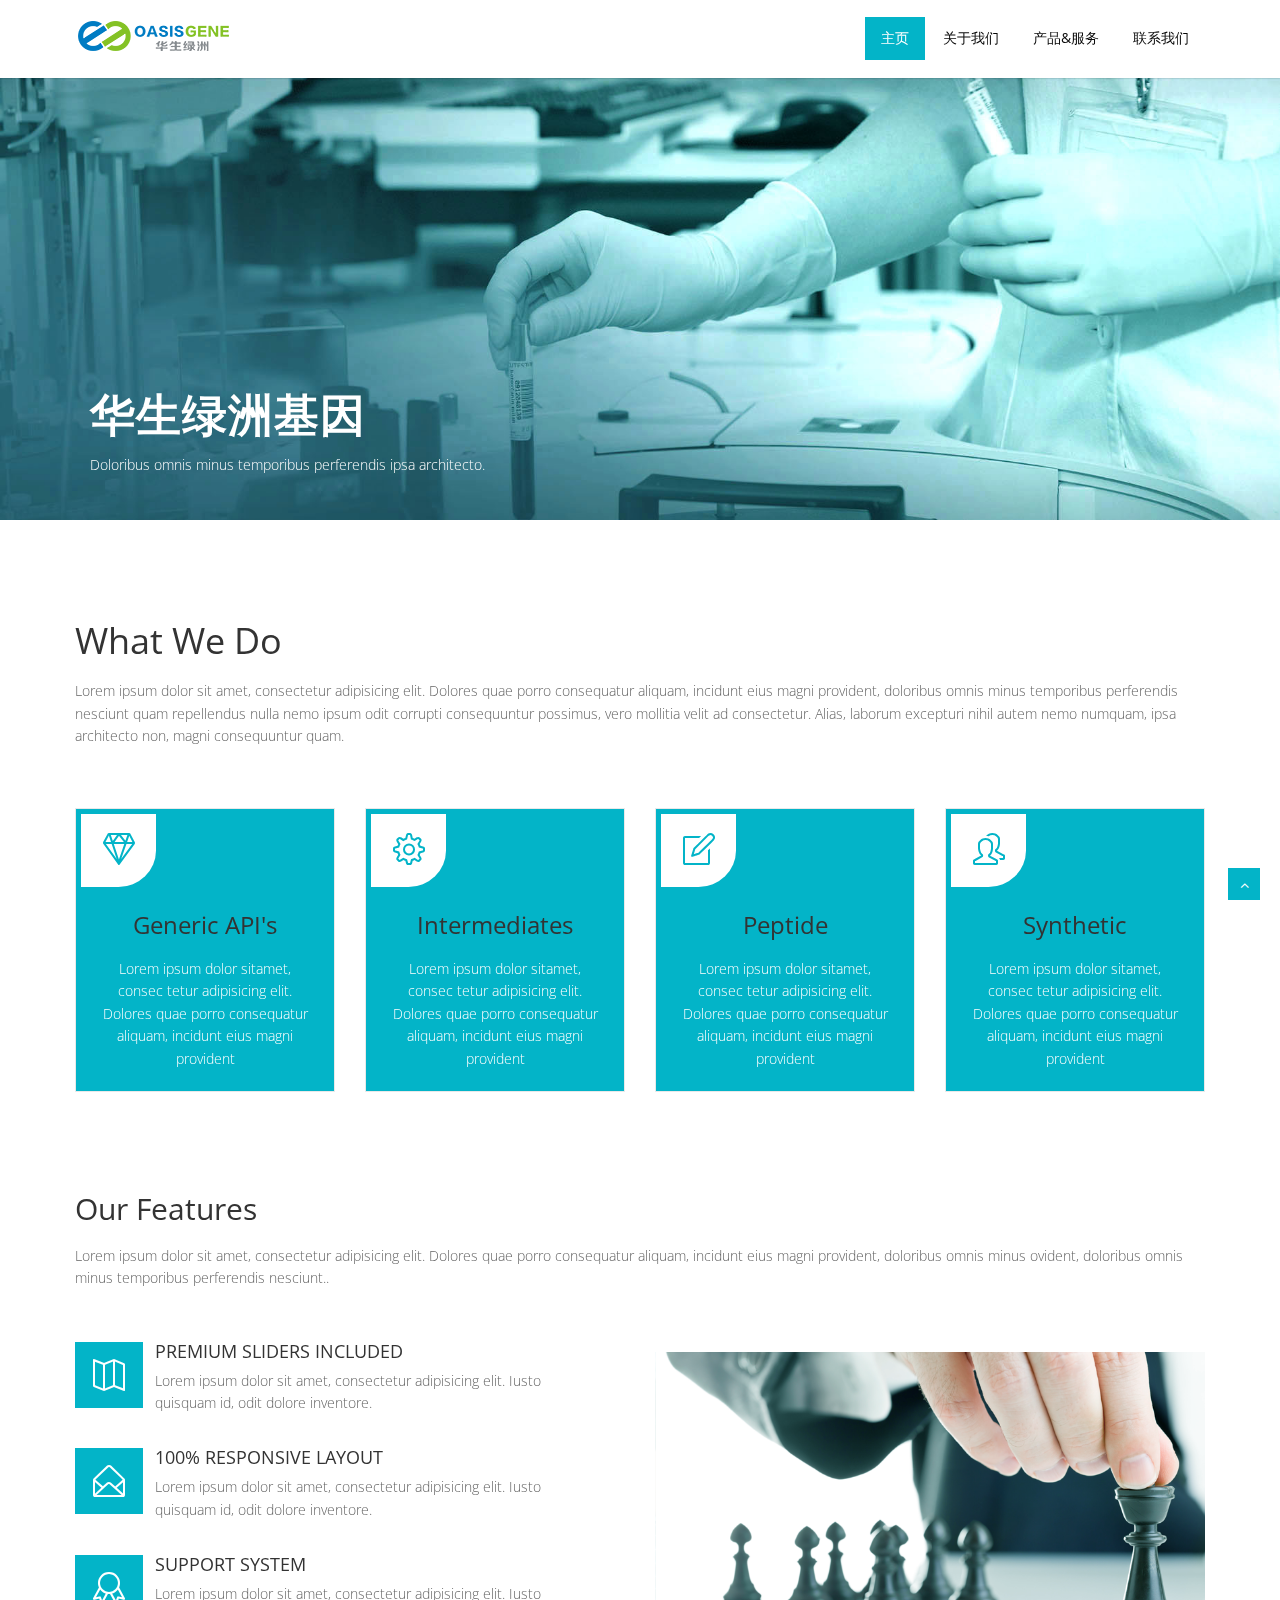
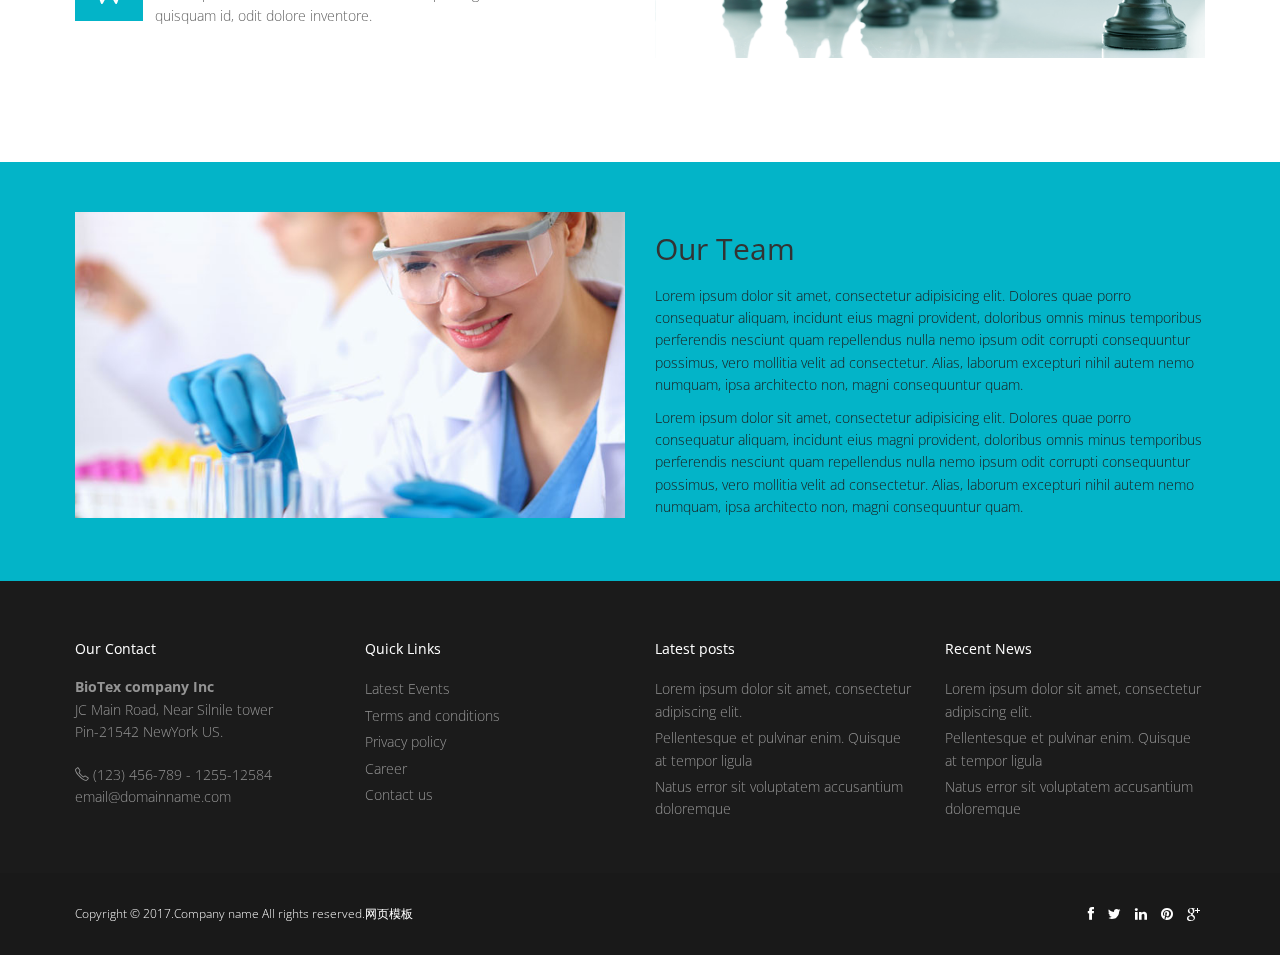
==== commit cbe78b2e: "修改logo以及菜单名称" ====
--- a/index.html
+++ b/index.html
@@ -2,7 +2,7 @@
 <html lang="en">
 <head>
 <meta charset="utf-8">
-<title>Home</title>
+<title>华生绿洲</title>
 <meta name="viewport" content="width=device-width, initial-scale=1.0" />
 <meta name="description" content="" />
 <meta name="author" content="" />
@@ -35,12 +35,10 @@
                 </div>
                 <div class="navbar-collapse collapse ">
                     <ul class="nav navbar-nav">
-                        <li class="active"><a href="index.html">Home</a></li> 
-						<li><a href="about.html">About Us</a></li>
-						<li><a href="services.html">Services</a></li>
-                        <li><a href="portfolio.html">Portfolio</a></li>
-                        <li><a href="pricing.html">Pricing</a></li>
-                        <li><a href="contact.html">Contact</a></li>
+                        <li class="active"><a href="index.html">主页</a></li>
+						<li><a href="about.html">关于我们</a></li>
+						<li><a href="services.html">产品&服务</a></li>
+                        <li><a href="contact.html">联系我们</a></li>
                     </ul>
                 </div>
             </div>
@@ -64,19 +62,10 @@
                         <div id="navbar" class="navbar-collapse collapse">
 						
 						  <ul class="nav navbar-nav">
-                        <li class="active"><a href="index.html">Home</a></li> 
-						<li><a href="about.html">About Us</a></li> 
-						  <li class=" dropdown"><a href="#" class="dropdown-toggle active" data-toggle="dropdown" role="button" aria-haspopup="true" aria-expanded="false">Services <span class="caret"></span></a>
-                                        <ul class="dropdown-menu">
-                                            <li><a href="services.html">IT Services</a></li>
-                                            <li><a href="#">Consultancy</a></li>
-                                            <li><a href="#">Mobile Dev</a></li>
-                                        </ul>
-                                    </li>
-									
-                        <li><a href="portfolio.html">Portfolio</a></li>
-                        <li><a href="pricing.html">Pricing</a></li>
-                        <li><a href="contact.html">Contact</a></li>
+                        <li class="active"><a href="index.html">主页</a></li>
+						<li><a href="about.html">关于我们</a></li>
+					    <li><a href="services.html">产品&服务</a></li>
+                        <li><a href="contact.html">联系我们</a></li>
                     </ul>
 					
                             
@@ -101,7 +90,7 @@
 					<div class="row">
 						<div class="col-lg-12">
                 <div class="flex-caption">
-                    <h3>Biotechnology</h3> 
+                    <h3>华生绿洲基因</h3>
 					<p>Doloribus omnis minus temporibus perferendis ipsa architecto.</p>  
                 </div>
 				 </div>
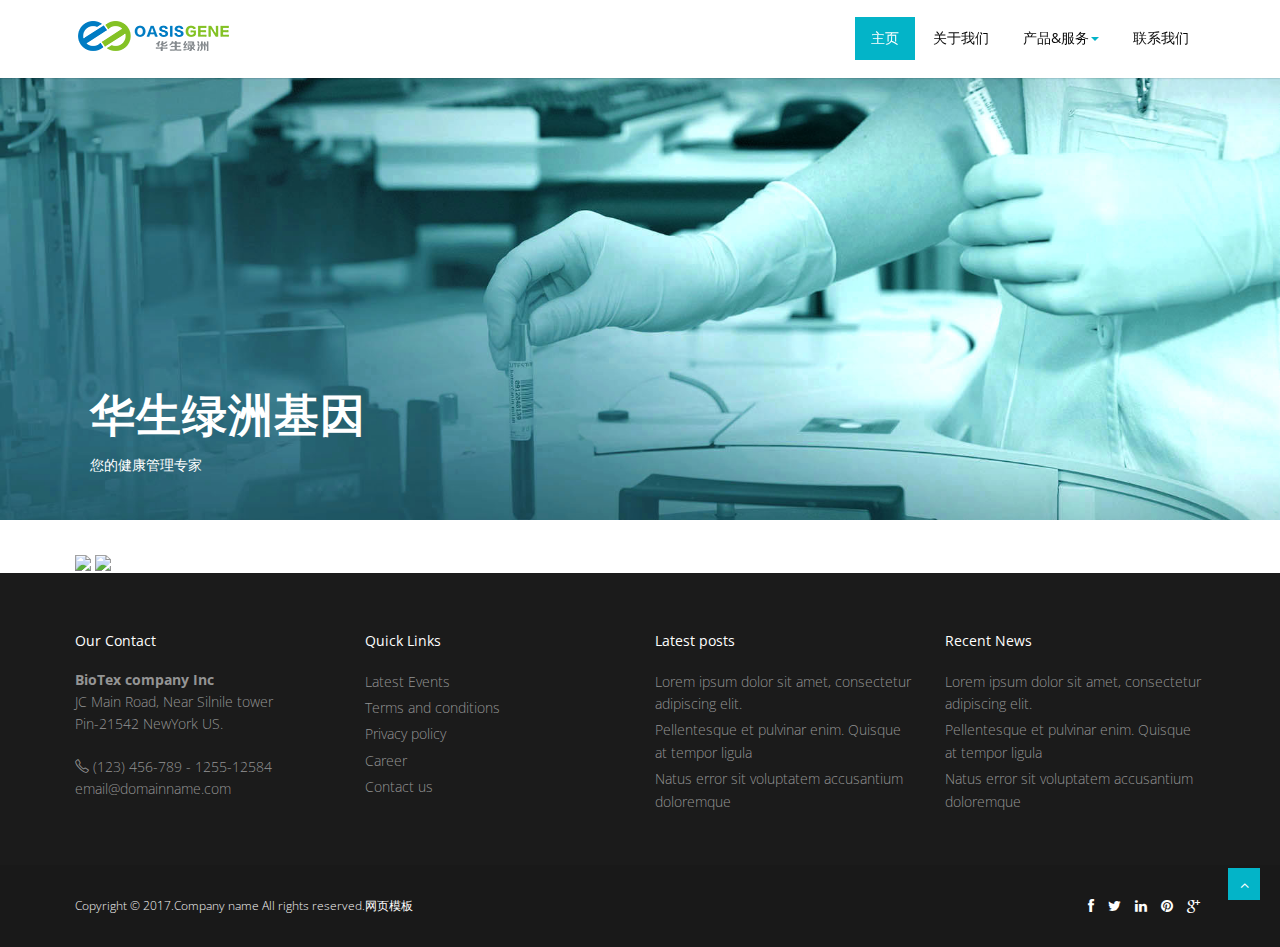
==== commit 9ee39d8e: "修改主页" ====
--- a/index.html
+++ b/index.html
@@ -12,7 +12,7 @@
 <link href="css/fancybox/jquery.fancybox.css" rel="stylesheet"> 
 <link href="css/flexslider.css" rel="stylesheet" /> 
 <link href="css/style.css" rel="stylesheet" />
- 
+<link href="img/favicon.ico" rel="shortcut icon" />
 <!-- HTML5 shim, for IE6-8 support of HTML5 elements -->
 <!--[if lt IE 9]>
       <script src="http://html5shim.googlecode.com/svn/trunk/html5.js"></script>
@@ -37,7 +37,14 @@
                     <ul class="nav navbar-nav">
                         <li class="active"><a href="index.html">主页</a></li>
 						<li><a href="about.html">关于我们</a></li>
-						<li><a href="services.html">产品&服务</a></li>
+						<li class=" dropdown"><a href="#" class="dropdown-toggle active" data-toggle="dropdown" role="button" aria-haspopup="true" aria-expanded="false">产品&服务<span class="caret"></span></a>
+							<ul class="dropdown-menu">
+								<li><a href="services.html">健康检测</a></li>
+								<li><a href="service1.html">儿童检测</a></li>
+								<li><a href="service2.html">女性检测</a></li>
+								<li><a href="service3.html">男性检测</a></li>
+							</ul>
+						</li>
                         <li><a href="contact.html">联系我们</a></li>
                     </ul>
                 </div>
@@ -64,7 +71,14 @@
 						  <ul class="nav navbar-nav">
                         <li class="active"><a href="index.html">主页</a></li>
 						<li><a href="about.html">关于我们</a></li>
-					    <li><a href="services.html">产品&服务</a></li>
+						 <li class=" dropdown"><a href="#" class="dropdown-toggle active" data-toggle="dropdown" role="button" aria-haspopup="true" aria-expanded="false">产品&服务<span class="caret"></span></a>
+								  <ul class="dropdown-menu">
+									  <li><a href="services.html">健康检测</a></li>
+									  <li><a href="service1.html">儿童检测</a></li>
+									  <li><a href="service2.html">女性检测</a></li>
+									  <li><a href="service3.html">男性检测</a></li>
+								  </ul>
+						 </li>
                         <li><a href="contact.html">联系我们</a></li>
                     </ul>
 					
@@ -91,7 +105,7 @@
 						<div class="col-lg-12">
                 <div class="flex-caption">
                     <h3>华生绿洲基因</h3>
-					<p>Doloribus omnis minus temporibus perferendis ipsa architecto.</p>  
+					<p>您的健康管理专家</p>
                 </div>
 				 </div>
             </div>
@@ -103,8 +117,8 @@
 					<div class="row">
 						<div class="col-lg-12">
                 <div class="flex-caption">
-                    <h3>Active Pharma</h3> 
-					<p>Lorem ipsum dolor sit amet, consectetur adipisicing elitincidunt.</p>  
+                    <h3>华生绿洲基因</h3>
+					<p>您的健康管理专家</p>
                 </div>
 				 </div>
             </div>
@@ -114,115 +128,15 @@
         </div>
 		
 	<!-- end slider -->
- 
-	</section>
-	<section class="callaction">
-	<div class="container">
-		<div class="row">
-			<div class="col-lg-12">
-				<div><h1>What We Do</h1>Lorem ipsum dolor sit amet, consectetur adipisicing elit. Dolores quae porro consequatur aliquam, incidunt eius magni provident, doloribus omnis minus temporibus perferendis nesciunt quam repellendus nulla nemo ipsum odit corrupti consequuntur possimus, vero mollitia velit ad consectetur. Alias, laborum excepturi nihil autem nemo numquam, ipsa architecto non, magni consequuntur quam.</div>
-				
+		<div style="background: white">
+			<div class="container">
+				<div class="img" style="background: white;margin: auto">
+					<img src="img/service3/service03-01.png" >
+					<img src="img/service3/service03-02.png" >
+				</div>
 			</div>
 		</div>
-	</div>
-	</section>
-	
-	
-	<section id="content">
-	
-	
-	<div class="container">
-			<div class="row">
-		<div class="skill-home"> <div class="skill-home-solid clearfix"> 
-		<div class="col-md-3 text-center">
-		<div class="box-content"> 
-		<span class="icons c1"><i class="icon-diamond icons"></i></span> <div class="box-area">
-		<h3>Generic API's</h3> <p>Lorem ipsum dolor sitamet, consec tetur adipisicing elit. Dolores quae porro consequatur aliquam, incidunt eius magni provident</p></div>
-		</div></div>
-		<div class="col-md-3 text-center"> 
-		<div class="box-content"> 
-		<span class="icons c2"><i class="icon-settings icons"></i></span> <div class="box-area">
-		<h3>Intermediates</h3> <p>Lorem ipsum dolor sitamet, consec tetur adipisicing elit. Dolores quae porro consequatur aliquam, incidunt eius magni provident</p></div>
-		</div></div>
-		<div class="col-md-3 text-center"> 
-		<div class="box-content"> 
-		<span class="icons c3"><i class="icon-note icons"></i></span> <div class="box-area">
-		<h3>Peptide</h3> <p>Lorem ipsum dolor sitamet, consec tetur adipisicing elit. Dolores quae porro consequatur aliquam, incidunt eius magni provident</p></div>
-		</div></div>
-		<div class="col-md-3 text-center"> 
-		<div class="box-content">
-		<span class="icons c4"><i class="icon-people icons"></i></span> <div class="box-area">
-		<h3>Synthetic</h3> <p>Lorem ipsum dolor sitamet, consec tetur adipisicing elit. Dolores quae porro consequatur aliquam, incidunt eius magni provident</p>
-		</div></div>
-		</div></div></div>
-		</div> 
-	 
 
-	</div>
-	</section>
-	<section class="features">
-        <div class="container">
-		  	<div class="row">
-			<div class="col-md-12">
-				<div><h2>Our Features</h2>Lorem ipsum dolor sit amet, consectetur adipisicing elit. Dolores quae porro consequatur aliquam, incidunt eius magni provident, doloribus omnis minus ovident, doloribus omnis minus temporibus perferendis nesciunt..</div>
-				<br/>
-			</div>
-		</div>
-          <div class="row">         
-            <div class="col-md-6">
-              <div class="features-item">
-                <div class="features">
-                  <div class="icon">
-                   <i class="icon-map icons"></i>
-                  </div>
-                  <div class="features-content">
-                    <h3>Premium Sliders Included</h3>
-                    <p>Lorem ipsum dolor sit amet, consectetur adipisicing elit. Iusto quisquam id, odit dolore inventore.</p>
-                  </div>
-                </div>
-                <div class="features">
-                  <div class="icon">
-                    <i class="icon-envelope-open icons"></i>
-                  </div>
-                  <div class="features-content">
-                    <h3>100% Responsive Layout</h3>
-                    <p>Lorem ipsum dolor sit amet, consectetur adipisicing elit. Iusto quisquam id, odit dolore inventore.</p>
-                  </div>
-                </div>
-                <div class="features">
-                  <div class="icon">
-                    <i class="icon-badge icons"></i>
-                  </div>
-                  <div class="features-content">
-                    <h3>Support System</h3>
-                    <p>Lorem ipsum dolor sit amet, consectetur adipisicing elit. Iusto quisquam id, odit dolore inventore.</p>
-                  </div>
-                </div>
-              </div>
-            </div>
-            <div class="col-md-6">
-              <img class="img-responsive" src="img/img1.png" alt="">
-            </div>
-          </div>
-        </div>
-      </section>
-	  
-		<section class="aboutUs">
-	<div class="container">
-		<div class="row">
-		<div class="col-md-6"><img src="img/img2.png" class="img-center" alt="" /></div>
-			<div class="col-md-6">
-				<div><h2>Our Team</h2>
-				<p>Lorem ipsum dolor sit amet, consectetur adipisicing elit. Dolores quae porro consequatur aliquam, incidunt eius magni provident, doloribus omnis minus temporibus perferendis nesciunt quam repellendus nulla nemo ipsum odit corrupti consequuntur possimus, vero mollitia velit ad consectetur. Alias, laborum excepturi nihil autem nemo numquam, ipsa architecto non, magni consequuntur quam.</p>
-				<p>Lorem ipsum dolor sit amet, consectetur adipisicing elit. Dolores quae porro consequatur aliquam, incidunt eius magni provident, doloribus omnis minus temporibus perferendis nesciunt quam repellendus nulla nemo ipsum odit corrupti consequuntur possimus, vero mollitia velit ad consectetur. Alias, laborum excepturi nihil autem nemo numquam, ipsa architecto non, magni consequuntur quam.</p>
-				</div>
-				<br/>
-			</div>
-		</div> 
-	
-	</div>
-	</section> 
-	 
 	<footer>
 	<div class="container">
 		<div class="row">
